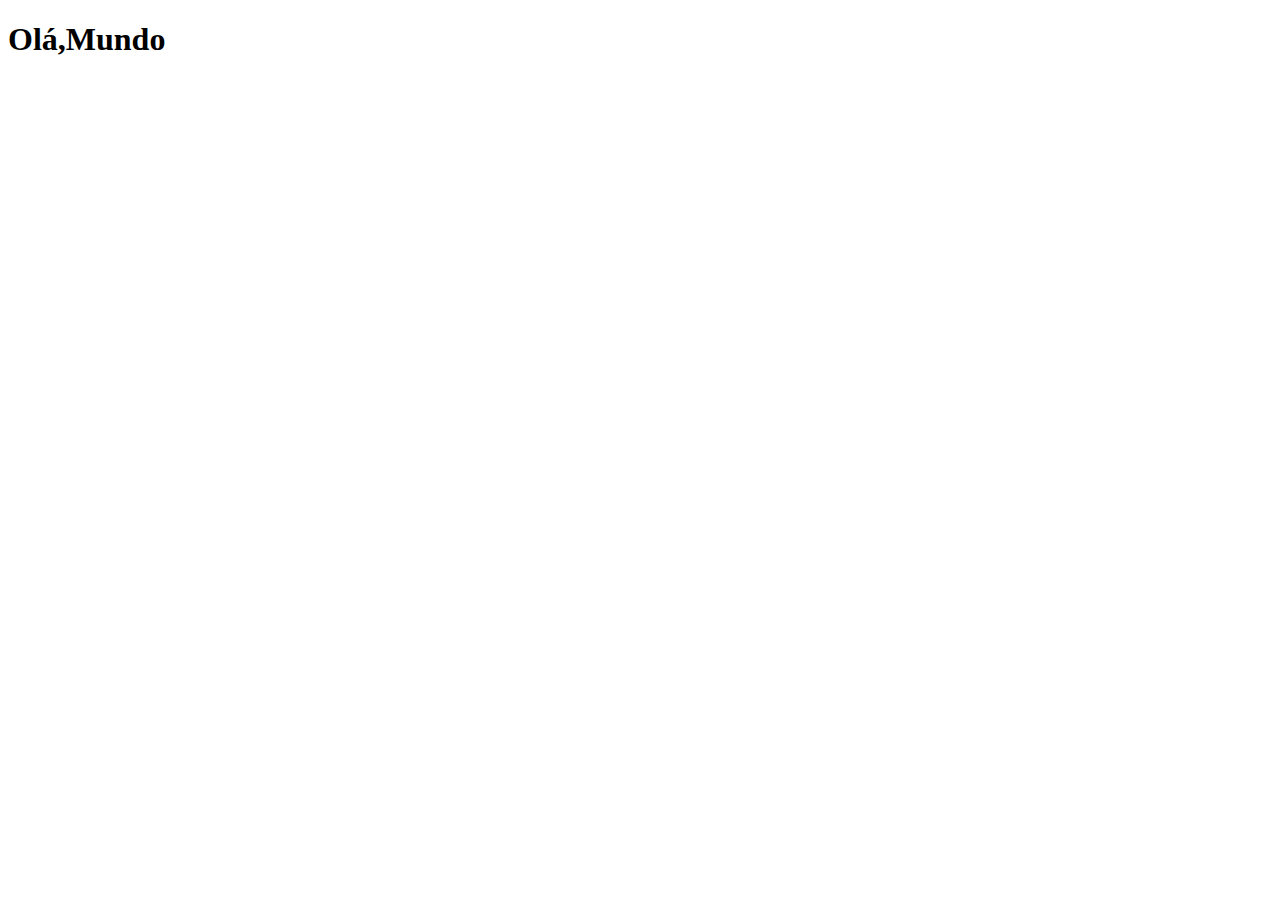
==== index.html @ 320e3fef "atualizei" ====
<!DOCTYPE html>
<html lang="pt-br">
<head>
    <meta charset="UTF-8">
    <meta http-equiv="X-UA-Compatible" content="IE=edge">
    <meta name="viewport" content="width=device-width, initial-scale=1.0">
    <title>Projeto Redes Socias</title>
    <link rel="shortcut icon" href="favicon.ico" type="image/x-icon">
</head>
<body>
    <h1>Olá,Mundo</h1>
    
</body>
</html>
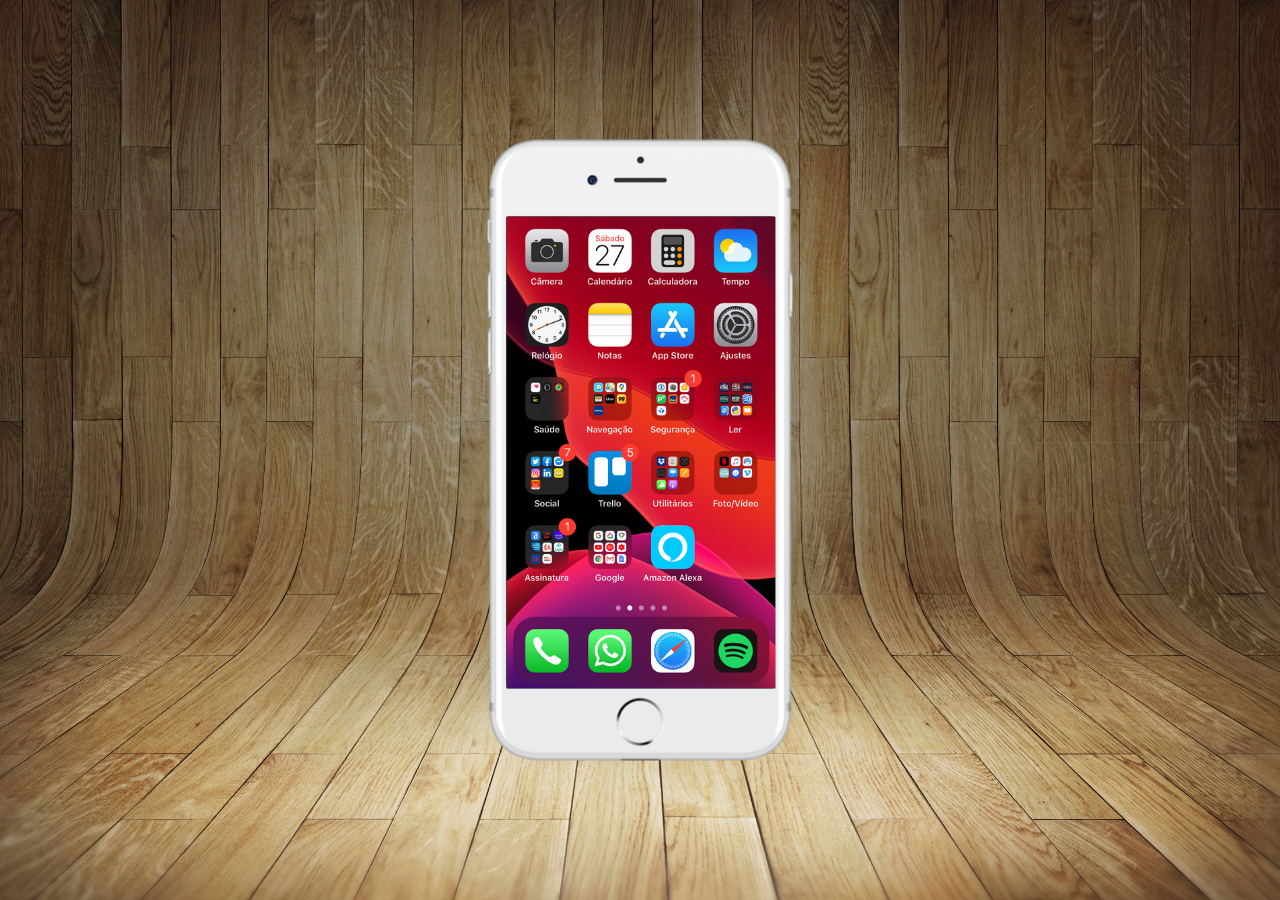
==== commit 89721edc: "criei a tela home" ====
--- a/index.html
+++ b/index.html
@@ -6,9 +6,17 @@
     <meta name="viewport" content="width=device-width, initial-scale=1.0">
     <title>Projeto Redes Socias</title>
     <link rel="shortcut icon" href="favicon.ico" type="image/x-icon">
+    <link rel="stylesheet" href="estilos/style.css">
 </head>
 <body>
-    <h1>Olá,Mundo</h1>
+    <main>
+        <section id="telefone">
+            <iframe src="home.html" name="tela" id="tela" frameborder="0"></iframe>
+        </section>
+        <section id="redes-sociais">
+
+        </section>
+    </main>
     
 </body>
 </html>--- a/estilos/style.css
+++ b/estilos/style.css
@@ -0,0 +1,45 @@
+@charset "UTF-8";
+
+* {
+    margin: 0px;
+    padding: 0px;
+    font-family: Arial, Helvetica, sans-serif;
+}
+
+html, body {
+    height: 100vh;
+    width: 100vw;
+    background-color: black;
+}
+
+body {
+    background: url(../imagens/fundo-madeira.jpg) no-repeat top center;
+    background-size: cover;
+    background-attachment: fixed;
+}
+
+main {
+    height: 100vh;
+    position: relative;
+    
+}
+
+section#telefone {
+    position: absolute;
+    top: 50%;
+    left: 50%;
+    transform: translate(-50%, -50%);
+
+    height: 627px;
+    width: 311px;
+    background: url(../imagens/frame-iphone.png) no-repeat;
+}
+
+iframe#tela {
+    position: relative;
+    top: 80px;
+    left: 22px;
+    width: 269px;
+    height: 472px;
+
+}